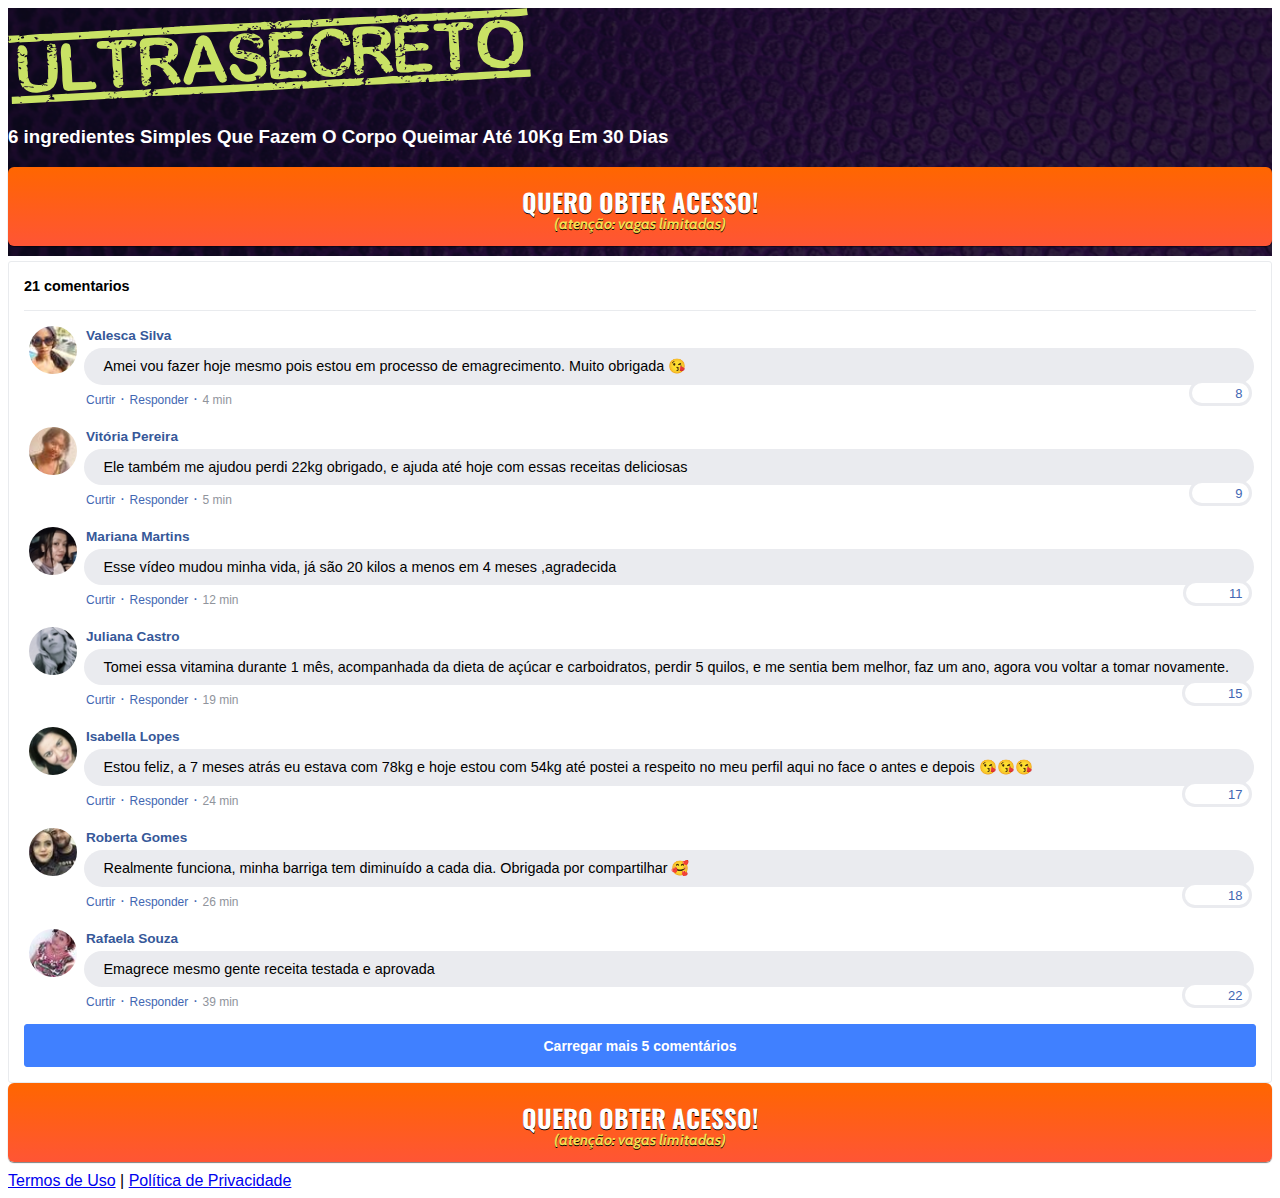
==== index.html @ e778c85a "Add files via upload" ====
<!DOCTYPE html>
<html lang="pt-br">
  <head>
    <meta charset="utf-8">
    <meta name="viewport" content="width=device-width, initial-scale=1, shrink-to-fit=no">

    <link rel="stylesheet" href="https://stackpath.bootstrapcdn.com/bootstrap/4.1.3/css/bootstrap.min.css" integrity="sha384-MCw98/SFnGE8fJT3GXwEOngsV7Zt27NXFoaoApmYm81iuXoPkFOJwJ8ERdknLPMO" crossorigin="anonymous">

    <link rel="preconnect" href="https://fonts.googleapis.com">
    <link rel="preconnect" href="https://fonts.gstatic.com" crossorigin>
    <link href="https://fonts.googleapis.com/css2?family=Cabin:ital,wght@0,400;0,500;0,600;0,700;1,400;1,500;1,600;1,700&family=Dosis:wght@200;300;400;500;600;700;800&family=Oswald:wght@200;300;400;500;600;700&family=Signika:wght@300;400;500;600;700&display=swap" rel="stylesheet">

    <link rel="stylesheet" href="./assets/css/com.css">

    <!-- Título da Página -->
    <title>Protocolo Zero Barriga</title>
    
    <style type="text/css">
      header {
        color: white;
        background-image: url("assets/img/newcp.png");
        background-color: rgba(0, 0, 0, 0.6);
        background-position: center;
        background-size: cover;
        background-attachment: fixed;
        background-blend-mode: darken;
      }
    </style>
    
    <!-- Meta Pixel Code -->
<script>
!function(f,b,e,v,n,t,s)
{if(f.fbq)return;n=f.fbq=function(){n.callMethod?
n.callMethod.apply(n,arguments):n.queue.push(arguments)};
if(!f._fbq)f._fbq=n;n.push=n;n.loaded=!0;n.version='2.0';
n.queue=[];t=b.createElement(e);t.async=!0;
t.src=v;s=b.getElementsByTagName(e)[0];
s.parentNode.insertBefore(t,s)}(window, document,'script',
'https://connect.facebook.net/en_US/fbevents.js');
fbq('init', '248275154175060');
fbq('track', 'PageView');
</script>
<noscript><img height="1" width="1" style="display:none"
src="https://www.facebook.com/tr?id=248275154175060&ev=PageView&noscript=1"
/></noscript>
<!-- End Meta Pixel Code -->
    
  </head>
  <body>
    
    <header class="py-4">
      <div class="container">
        <div class="row justify-content-center">
          <div class="col-lg-8 text-center">
            <!-- Imagem Ultrasecreto -->
            <img class="img-fluid" src="./assets/img/ultrasecreto.svg">

            <!-- Headline -->
            <h3 class="my-4"><b>6 ingredientes Simples Que Fazem O Corpo Queimar Até 10Kg Em 30 Dias</b></h3>

            <!-- VSL -->
            <script type="text/javascript" id="scr_62533e2ff96a72000858ecc1">var s=document.createElement("script");s.src="https://cdn.converteai.net/2024ef96-a589-41a6-b3a6-3c8822349ea5/players/62533e2ff96a72000858ecc1/player.js",s.async=!0,document.head.appendChild(s);</script>

            <!-- Botão 1 -->
            <div id="cta1" class="mt-4 d-none">
              <a href="https://pay.kiwify.com.br/Bci7Ljd" class="a-btn" style="text-decoration: none;">
                <span class="span-btn">QUERO OBTER ACESSO!</span>
                <span class="span-btn2">(atenção: vagas limitadas)</span>
              </a>
            </div>
          </div>
        </div>
      </div>
    </header>

    <section class="comments py-4">
      <div class="container">
        <div class="row justify-content-center">
          <div class="col-lg-8">
            <div class="fb-comments" style="margin-top: 5px;">
              <div class="fb-comments-header">
                <span>21 comentarios</span>
              </div>
              <div class="fb-comments-wrapper" id="2">
                <table class="fb-comments-comment">
                  <tbody>
                    <tr>
                      <td rowspan="3" class="fb-comments-comment-img"><img
                          src="./assets/img/comentarios/m2.jpeg"></td>
                      <td>
                        <font class="fb-comments-comment-name">
                          <name>Valesca Silva</name>
                        </font>
                      </td>
                    </tr>
                    <tr>
                      <td class="fb-comments-comment-text">Amei vou fazer hoje mesmo pois estou em processo de emagrecimento. Muito obrigada 😘</td>
                    </tr>
                    <tr>
                      <td class="fb-comments-comment-actions">
                        <like>Curtir</like>
                        ·
                        <reply>Responder</reply>
                        ·
                        <likes>8</likes>
                        
                        <date>4 min</date>
                      </td>
                    </tr>
                  </tbody>
                </table>
              </div>
              <div class="fb-comments-wrapper" id="3">
                <table class="fb-comments-comment">
                  <tbody>
                    <tr>
                      <td rowspan="3" class="fb-comments-comment-img"><img
                          src="./assets/img/comentarios/m3.jpeg"></td>
                      <td>
                        <font class="fb-comments-comment-name">
                          <name>Vitória Pereira</name>
                        </font>
                      </td>
                    </tr>
                    <tr>
                      <td class="fb-comments-comment-text">Ele também me ajudou perdi 22kg obrigado, e ajuda até hoje com essas receitas deliciosas</td>
                    </tr>
                    <tr>
                      <td class="fb-comments-comment-actions">
                        <like>Curtir</like>
                        ·
                        <reply>Responder</reply>
                        ·
                        <likes>9</likes>
                        
                        <date>5 min</date>
                      </td>
                    </tr>
                  </tbody>
                </table>
              </div>
              <div class="fb-comments-wrapper" id="4">
                <table class="fb-comments-comment">
                  <tbody>
                    <tr>
                      <td rowspan="3" class="fb-comments-comment-img"><img
                          src="./assets/img/comentarios/m4.jpeg"></td>
                      <td>
                        <font class="fb-comments-comment-name">
                          <name>Mariana Martins</name>
                        </font>
                      </td>
                    </tr>
                    <tr>
                      <td class="fb-comments-comment-text">Esse vídeo mudou minha vida, já são 20 kilos a menos em 4 meses ,agradecida</td>
                    </tr>
                    <tr>
                      <td class="fb-comments-comment-actions">
                        <like>Curtir</like>
                        ·
                        <reply>Responder</reply>
                        ·
                        <likes>11</likes>
                        
                        <date>12 min</date>
                      </td>
                    </tr>
                  </tbody>
                </table>
              </div>
              <div class="fb-comments-wrapper" id="5">
                <table class="fb-comments-comment">
                  <tbody>
                    <tr>
                      <td rowspan="3" class="fb-comments-comment-img"><img
                          src="./assets/img/comentarios/m5.jpeg"></td>
                      <td>
                        <font class="fb-comments-comment-name">
                          <name>Juliana Castro</name>
                        </font>
                      </td>
                    </tr>
                    <tr>
                      <td class="fb-comments-comment-text">Tomei essa vitamina durante 1 mês, acompanhada da dieta de açúcar e carboidratos, perdir 5 quilos, e me sentia bem melhor, faz um ano, agora vou voltar a tomar novamente.</td>
                    </tr>
                    <tr>
                      <td class="fb-comments-comment-actions">
                        <like>Curtir</like>
                        ·
                        <reply>Responder</reply>
                        ·
                        <likes>15</likes>
                        
                        <date>19 min</date>
                      </td>
                    </tr>
                  </tbody>
                </table>
              </div>
              <div class="fb-comments-wrapper" id="6">
                <table class="fb-comments-comment">
                  <tbody>
                    <tr>
                      <td rowspan="3" class="fb-comments-comment-img"><img
                          src="./assets/img/comentarios/m6.jpeg"></td>
                      <td>
                        <font class="fb-comments-comment-name">
                          <name>Isabella Lopes</name>
                        </font>
                      </td>
                    </tr>
                    <tr>
                      <td class="fb-comments-comment-text">Estou feliz, a 7 meses atrás eu estava com 78kg e hoje estou com 54kg até postei a respeito no meu perfil aqui no face o antes e depois 😘😘😘</td>
                    </tr>
                    <tr>
                      <td class="fb-comments-comment-actions">
                        <like>Curtir</like>
                        ·
                        <reply>Responder</reply>
                        ·
                        <likes>17</likes>
                        
                        <date>24 min</date>
                      </td>
                    </tr>
                  </tbody>
                </table>
              </div>
              <div class="fb-comments-wrapper" id="7">
                <table class="fb-comments-comment">
                  <tbody>
                    <tr>
                      <td rowspan="3" class="fb-comments-comment-img"><img
                          src="./assets/img/comentarios/m7.jpeg"></td>
                      <td>
                        <font class="fb-comments-comment-name">
                          <name>Roberta Gomes</name>
                        </font>
                      </td>
                    </tr>
                    <tr>
                      <td class="fb-comments-comment-text">Realmente funciona, minha barriga tem diminuído a cada dia. Obrigada por compartilhar 🥰</td>
                    </tr>
                    <tr>
                      <td class="fb-comments-comment-actions">
                        <like>Curtir</like>
                        ·
                        <reply>Responder</reply>
                        ·
                        <likes>18</likes>
                        
                        <date>26 min</date>
                      </td>
                    </tr>
                  </tbody>
                </table>
              </div>
              <div class="fb-comments-wrapper" id="9">
                <table class="fb-comments-comment">
                  <tbody>
                    <tr>
                      <td rowspan="3" class="fb-comments-comment-img"><img
                          src="./assets/img/comentarios/m11.jpeg">
                      </td>
                      <td>
                        <font class="fb-comments-comment-name">
                          <name>Rafaela Souza</name>
                        </font>
                      </td>
                    </tr>
                    <tr>
                      <td class="fb-comments-comment-text">Emagrece mesmo gente receita testada e aprovada</td>
                    </tr>
                    <tr>
                      <td class="fb-comments-comment-actions">
                        <like>Curtir</like>
                        ·
                        <reply>Responder</reply>
                        ·
                        <likes>22</likes>
                        
                        <date>39 min</date>
                      </td>
                    </tr>
                  </tbody>
                </table>
              </div>
              <button class="fb-comments-loadmore" onclick="javascript:loadMore();">Carregar mais 5 comentários</button>
              <div style="display:none" id="more">
                <div class="fb-comments-wrapper">
                  <table class="fb-comments-comment" id="10">
                    <tbody>
                      <tr>
                        <td rowspan="3" class="fb-comments-comment-img"><img
                            src="./assets/img/comentarios/m12.jpeg">
                        </td>
                        <td>
                          <font class="fb-comments-comment-name">
                            <name>Ana Sofia</name>
                          </font>
                        </td>
                      </tr>
                      <tr>
                        <td class="fb-comments-comment-text">Maravilhosa melhor de todas fez 7dias tomando e 7 klos já conseguir eliminar tô muito feliz obrigado 😍😍😍</td>
                      </tr>
                      <tr>
                        <td class="fb-comments-comment-actions">
                          <like>Curtir</like>
                          ·
                          <reply>Responder</reply>
                          ·
                          <likes>41</likes>
                          
                          <date>1 h</date>
                        </td>
                      </tr>
                    </tbody>
                  </table>
                </div>
                <div class="fb-comments-wrapper" id="11">
                  <table class="fb-comments-comment">
                    <tbody>
                      <tr>
                        <td rowspan="3" class="fb-comments-comment-img"><img
                            src="./assets/img/comentarios/m15.jpeg">
                        </td>
                        <td>
                          <font class="fb-comments-comment-name">
                            <name>Laura Flores</name>
                          </font>
                        </td>
                      </tr>
                      <tr>
                        <td class="fb-comments-comment-text">Eu já estou tomando, já eliminei 7 kls, já fez muita diferença, minhas roupas estavam todas apertadas,  ágora já estão largas, estou num pós operatório de coluna por isso engordei muito 15 Kg, estava sentindo muita dor agora amenizou muito depois que emagreci já consigo andar mais q antes 🙏🙏🙏🙏🙏🙏</td>
                      </tr>
                      <tr>
                        <td class="fb-comments-comment-actions">
                          <like>Curtir</like>
                          ·
                          <reply>Responder</reply>
                          ·
                          <likes>40</likes>
                          
                          <date>1 h</date>
                        </td>
                      </tr>
                    </tbody>
                  </table>
                </div>
                <div class="fb-comments-wrapper" id="12">
                  <table class="fb-comments-comment">
                    <tbody>
                      <tr>
                        <td rowspan="3" class="fb-comments-comment-img"><img
                            src="./assets/img/comentarios/m16.jpeg">
                        </td>
                        <td>
                          <font class="fb-comments-comment-name">
                            <name>Daniela Costa</name>
                          </font>
                        </td>
                      </tr>
                      <tr>
                        <td class="fb-comments-comment-text">Muito Obrigada tem me ajudado e muito,Adorei ...Durmo super bem e vendo resultado ..🌹🥰🙋</td>
                      </tr>
                      <tr>
                        <td class="fb-comments-comment-actions">
                          <like>Curtir</like>
                          ·
                          <reply>Responder</reply>
                          ·
                          <likes>47</likes>
                          
                          <date>1 h</date>
                        </td>
                      </tr>
                    </tbody>
                  </table>
                </div>
                <div class="fb-comments-wrapper" id="13">
                  <table class="fb-comments-comment">
                    <tbody>
                      <tr>
                        <td rowspan="3" class="fb-comments-comment-img"><img
                            src="./assets/img/comentarios/m17.jpeg"></td>
                        <td>
                          <font class="fb-comments-comment-name">
                            <name>Juliana Dias</name>
                          </font>
                        </td>
                      </tr>
                      <tr>
                        <td class="fb-comments-comment-text">Em duas semanas comecei a ver resultados, muito bom</td>
                      </tr>
                      <tr>
                        <td class="fb-comments-comment-actions">
                          <like>Curtir</like>
                          ·
                          <reply>Responder</reply>
                          ·
                          <likes>50</likes>
                          
                          <date>1 h</date>
                        </td>
                      </tr>
                    </tbody>
                  </table>
                </div>
                <div class="fb-comments-wrapper">
                  <table class="fb-comments-comment" id="14">
                    <tbody>
                      <tr>
                        <td rowspan="3" class="fb-comments-comment-img"><img
                            src="./assets/img/comentarios/m18.jpeg">
                        </td>
                        <td>
                          <font class="fb-comments-comment-name">
                            <name>Isabelle Correia</name>
                          </font>
                        </td>
                      </tr>
                      <tr>
                        <td class="fb-comments-comment-text">Meu irmão perdeu 6 kl em 15 dias... vou começar hj rsrs</td>
                      </tr>
                      <tr>
                        <td class="fb-comments-comment-actions">
                          <like>Curtir</like>
                          ·
                          <reply>Responder</reply>
                          ·
                          <likes>66</likes>
                          
                          <date>1 h</date>
                        </td>
                      </tr>
                    </tbody>
                  </table>
                </div>
              </div>
            </div>
            <!-- Botão 2 -->
            <div id="cta2" class="mt-4 d-none">
              <a href="https://pay.kiwify.com.br/Bci7Ljd" class="a-btn" style="text-decoration: none;">
                <span class="span-btn">QUERO OBTER ACESSO!</span>
                <span class="span-btn2">(atenção: vagas limitadas)</span>
              </a>
            </div>
          </div>
        </div>
      </div>
    </section>

    <footer class="bg-dark py-3 text-center">
      <div class="text-white"><a href="termos.html" class="text-white">Termos de Uso</a> | <a href="privacidade.html" class="text-white">Política de Privacidade</a></div>
    </footer>

    <script type="text/javascript">
      setTimeout(() => {document.getElementById("cta1").classList.remove("d-none"); document.getElementById("cta2").classList.remove("d-none")}, 1242000); // temporização da Call to Action (em milissegundos)
    </script>

    <script src="https://code.jquery.com/jquery-3.3.1.slim.min.js" integrity="sha384-q8i/X+965DzO0rT7abK41JStQIAqVgRVzpbzo5smXKp4YfRvH+8abtTE1Pi6jizo" crossorigin="anonymous"></script>
    <script src="https://cdnjs.cloudflare.com/ajax/libs/popper.js/1.14.3/umd/popper.min.js" integrity="sha384-ZMP7rVo3mIykV+2+9J3UJ46jBk0WLaUAdn689aCwoqbBJiSnjAK/l8WvCWPIPm49" crossorigin="anonymous"></script>
    <script src="https://stackpath.bootstrapcdn.com/bootstrap/4.1.3/js/bootstrap.min.js" integrity="sha384-ChfqqxuZUCnJSK3+MXmPNIyE6ZbWh2IMqE241rYiqJxyMiZ6OW/JmZQ5stwEULTy" crossorigin="anonymous"></script>
    <script src="./assets/js/com.js"></script>
  </body>
</html>
---- assets/css/com.css ----
@media (max-width: 768px) {
  .video-player {
    width: 100%;
    background: 0 0;
  }
  .video-player iframe {
    width: 100%;
    height: 100%;
    top: 0;
    margin: auto;
  }
  #frame {
    width: 100%;
    height: 100%;
    top: 0;
    margin: auto;
  }
}

* {
  font-family: helvetica, arial, sans-serif;
}

body {
  font-size: 16px;
}

.fb-comments {
  border: 1px solid #e9ebee;
  border-radius: 3px;
  padding: 0 15px;
  padding-bottom: 15px;
  margin: auto;
  position: relative;
  color: #4267b2;
}

.fb-comments-header {
  padding: 15px 0;
  border-bottom: 1px solid #e9ebee;
}

.fb-comments-header span {
  color: #000;
  font-weight: 700;
  font-size: 0.9em;
}

.fb-comments-comment {
  border: none;
  padding: 0;
  margin: 10px 0;
  width: 100%;
}

.fb-comments-reply-wrapper {
  margin-left: 60px;
  border-left: 1px dotted #e9ebee;
  padding-left: 5px;
}

tr,
td {
  border: none;
  margin: 0;
}

td {
  padding: 2.5px;
}

tr {
  padding: 2.5px 0;
}

.fb-comments-comment-img {
  vertical-align: top;
  width: 48px;
  padding-right: 5px;
}

.fb-comments-comment-img img {
  max-width: 48px;
  border-radius: 25px;
}

.fb-comments-comment-name {
  font-size: 0.85em;
}

.fb-comments-comment-name name {
  color: #365899;
  text-decoration: none;
  font-weight: 700;
  cursor: pointer;
  cursor: hand;
}

.fb-comments-comment-name name:hover {
  text-decoration: underline;
}

.fb-comments-comment-name occupation {
  color: #90949c;
}

.fb-comments-comment-text {
  font-size: 0.9em;
  color: #000;
  border-radius: 21px;
  background-color: #eaebef;
  padding: 10px 20px;
}

.fb-comments-comment-actions like,
.fb-comments-comment-actions reply {
  font-size: 0.75em;
  color: #4267b2;
  text-decoration: none;
  cursor: pointer;
  cursor: hand;
}

.fb-comments-comment-actions like.liked {
  color: #90949c;
}

.fb-comments-comment-actions like:hover,
.fb-comments-comment-actions reply:hover {
  text-decoration: underline;
}

.fb-comments-comment-actions likes {
  font-size: 13px;
  background: url(https://cloudcode.site/likes.png);
  background-repeat: no-repeat;
  padding-left: 43px;
  padding-right: 6px;
  padding-top: 3px;
  padding-bottom: 2px;
  margin-top: -10px;
  float: right;
  background-color: #fff;
  border: solid #eaebef;
  border-radius: 19px;
}

.fb-comments-comment-actions date {
  font-size: 0.75em;
  color: #90949c;
  text-decoration: none;
  cursor: pointer;
  cursor: hand;
}

.fb-comments-comment-actions date:hover {
  text-decoration: underline;
}

.fb-comments-loadmore {
  background: #4080ff;
  border: 1px solid #4080ff;
  border-radius: 3px;
  box-sizing: border-box;
  color: #fff;
  font-size: 14px;
  padding: 0.875em;
  text-shadow: none;
  width: 100%;
  font-weight: 700;
  cursor: hand;
  cursor: pointer;
}

.fb-reply-input {
  border: 1px solid lightgrey;
  border-radius: 3px;
  width: 100%;
  padding: 5px 7.5px;
  font-size: 0.75em;
  color: #000;
  outline: none;
}

.fb-reply-input:hover,
.fb-reply-button:hover {
  outline: none;
}

.fb-reply-button {
  background: #4080ff;
  border: 1px solid #4080ff;
  border-radius: 3px;
  box-sizing: border-box;
  color: #fff;
  font-size: 0.75em;
  padding: 5px 7.5px;
  text-shadow: none;
  width: 100%;
  font-weight: 700;
  cursor: hand;
  cursor: pointer;
  outline: none;
}

.bbtn {
  width: 100%;
  max-width: 449px;
}

@media (max-width: 768px) {
  .video-player {
    margin-top: 0 !important;
  }
}

.a-btn {
      text-decoration: none;
      -webkit-font-smoothing: antialiased;
      margin: 0;
      border: 0; 
      font: inherit; 
      vertical-align: baseline;
      color: #2e82bc; 
      outline: 0; 
      line-height: 1; 
      text-align: center; 
      position:relative!important; display: inline-block!important;
      border-style: solid; 
      width: 100%; padding-left: 0!important; padding-right: 0!important; 
      margin-bottom: 10px; 
      padding: 22px 44px; border-color: #ff5535; border-width: 0px; 
      border-radius: 6px; 
      background: linear-gradient(to bottom, #ff6600 0%, #ff5535 100%); 
      box-shadow: 0px 1px 1px 0px rgba(0,0,0,0.5); 
      text-decoration: none!important;
    }
    .span-btn {
      text-decoration: none;
      -webkit-font-smoothing: antialiased; 
      text-align: center;
      margin: 0; 
      border: 0; 
      font: inherit;
      vertical-align: baseline;
      display: block; 
      position: relative; 
      z-index: 1; 
      padding: 0 15px; 
      white-space: normal; 
      font-size: 25px;
      color: #ffffff; 
      font-family: Oswald; 
      font-weight: bold; 
      text-shadow: #000000 0px 1px 0px;
      text-decoration: none;
    }
    .span-btn2 {
      -webkit-font-smoothing: antialiased; 
      text-align: center;
      padding: 0; border: 0;
      font: inherit; 
      vertical-align: baseline; 
      display: block; 
      position: relative;
      z-index: 1; 
      margin: .2em 0 -.5em; 
      font-size: 15px; 
      color: #f5e051; 
      font-family: Cabin; 
      font-weight: bold; 
      font-style: italic;
      text-shadow: #000000 0px 1px 0px;
    }
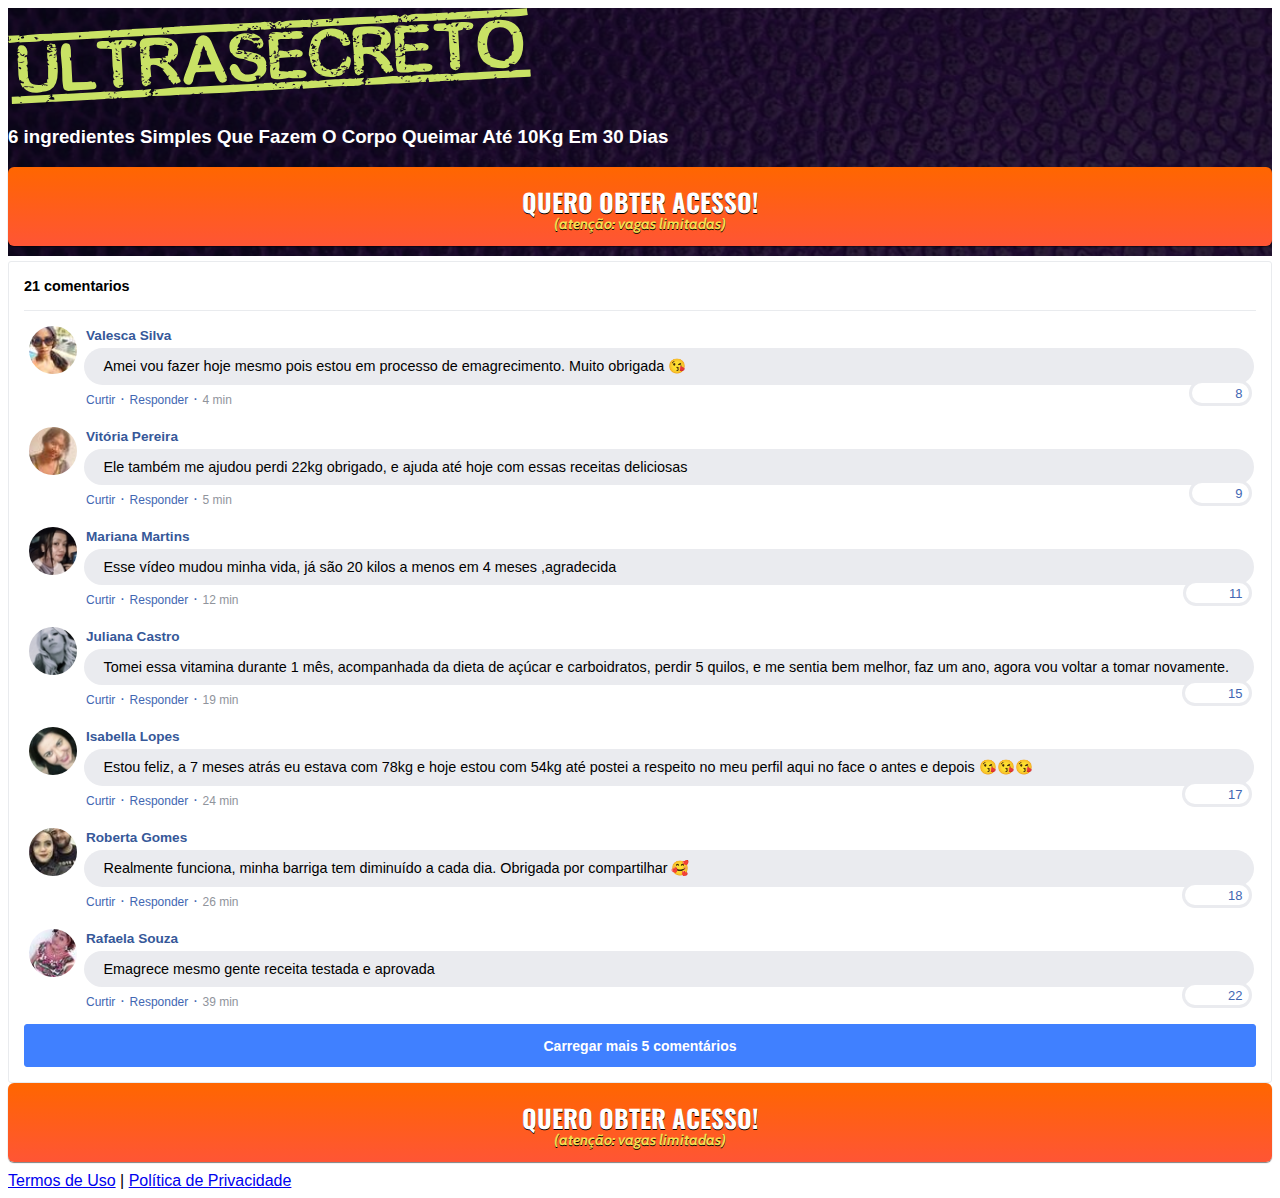
==== commit ae8268ec: "Update index.html" ====
--- a/index.html
+++ b/index.html
@@ -18,7 +18,7 @@
     <style type="text/css">
       header {
         color: white;
-        background-image: url("assets/img/newcp.png");
+        background-image: url("assets/img/cpp.jpg");
         background-color: rgba(0, 0, 0, 0.6);
         background-position: center;
         background-size: cover;
@@ -463,4 +463,4 @@
     <script src="https://stackpath.bootstrapcdn.com/bootstrap/4.1.3/js/bootstrap.min.js" integrity="sha384-ChfqqxuZUCnJSK3+MXmPNIyE6ZbWh2IMqE241rYiqJxyMiZ6OW/JmZQ5stwEULTy" crossorigin="anonymous"></script>
     <script src="./assets/js/com.js"></script>
   </body>
-</html>+</html>
